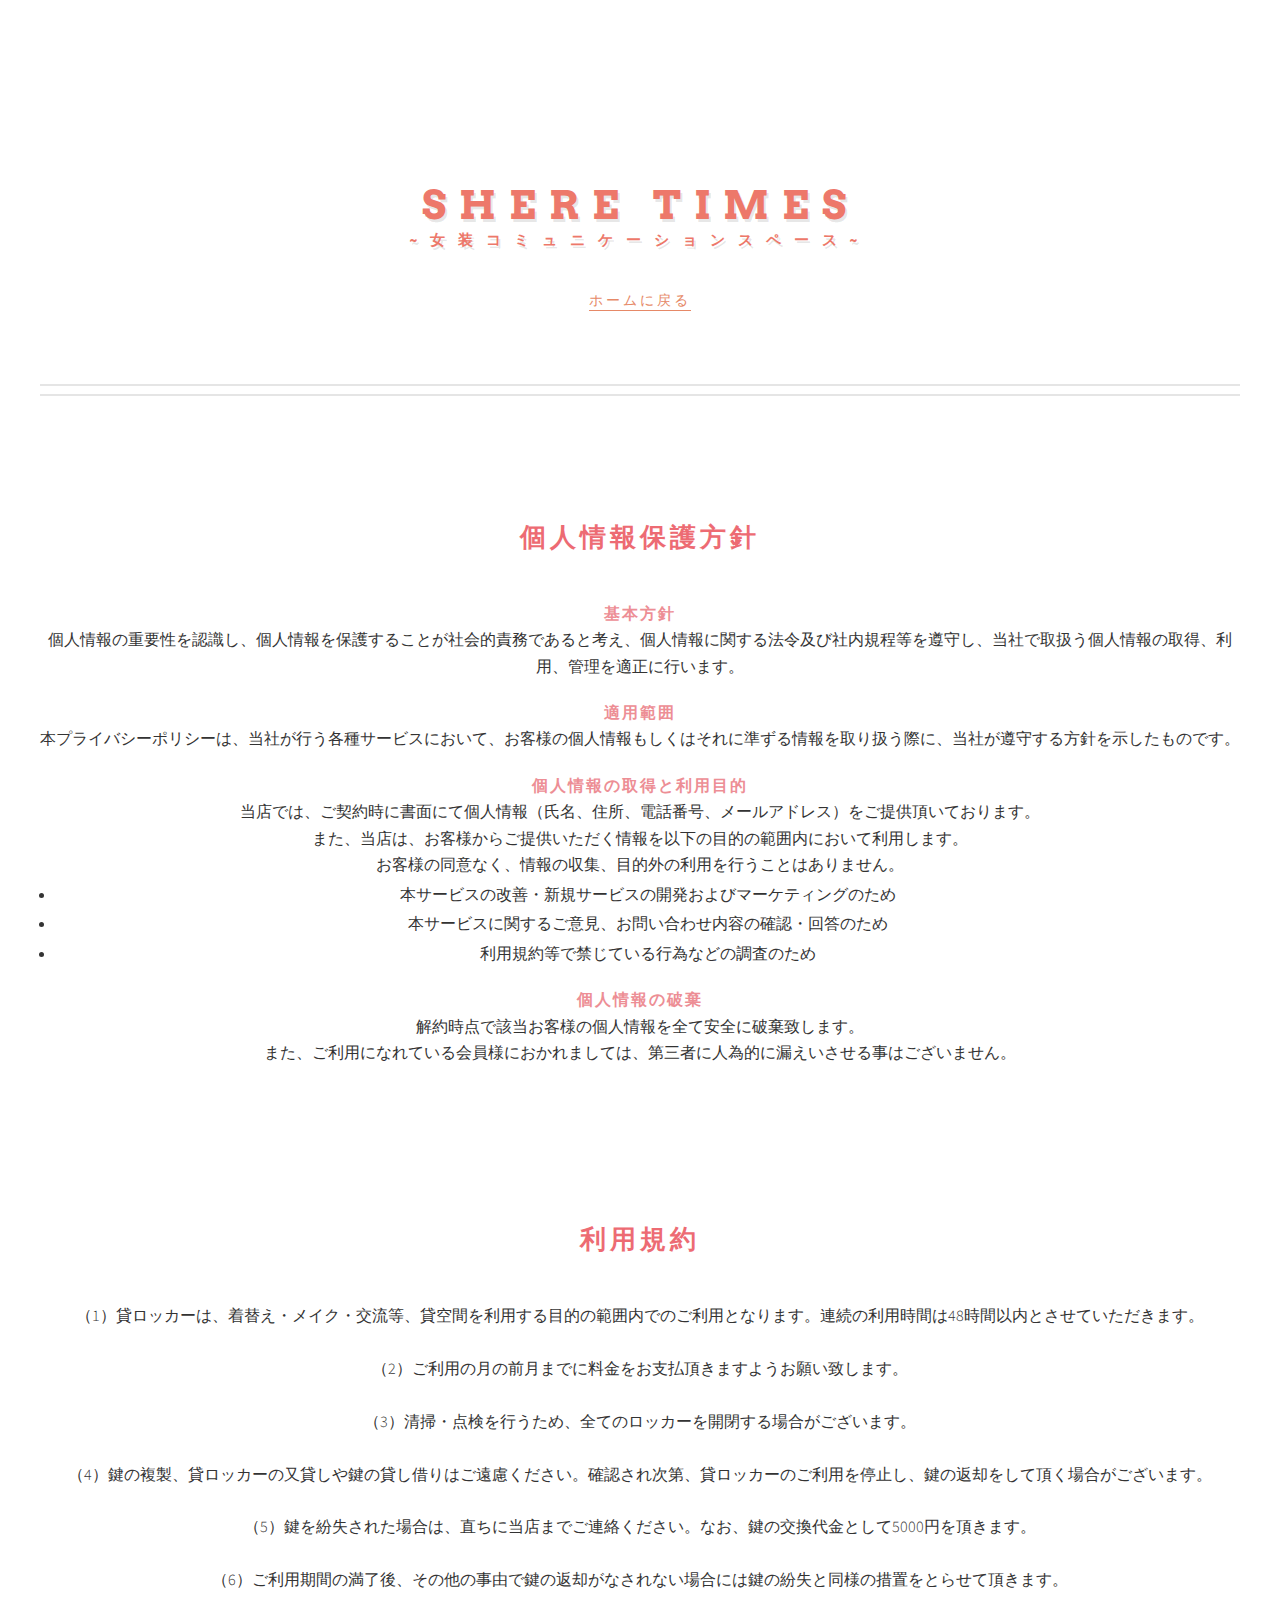
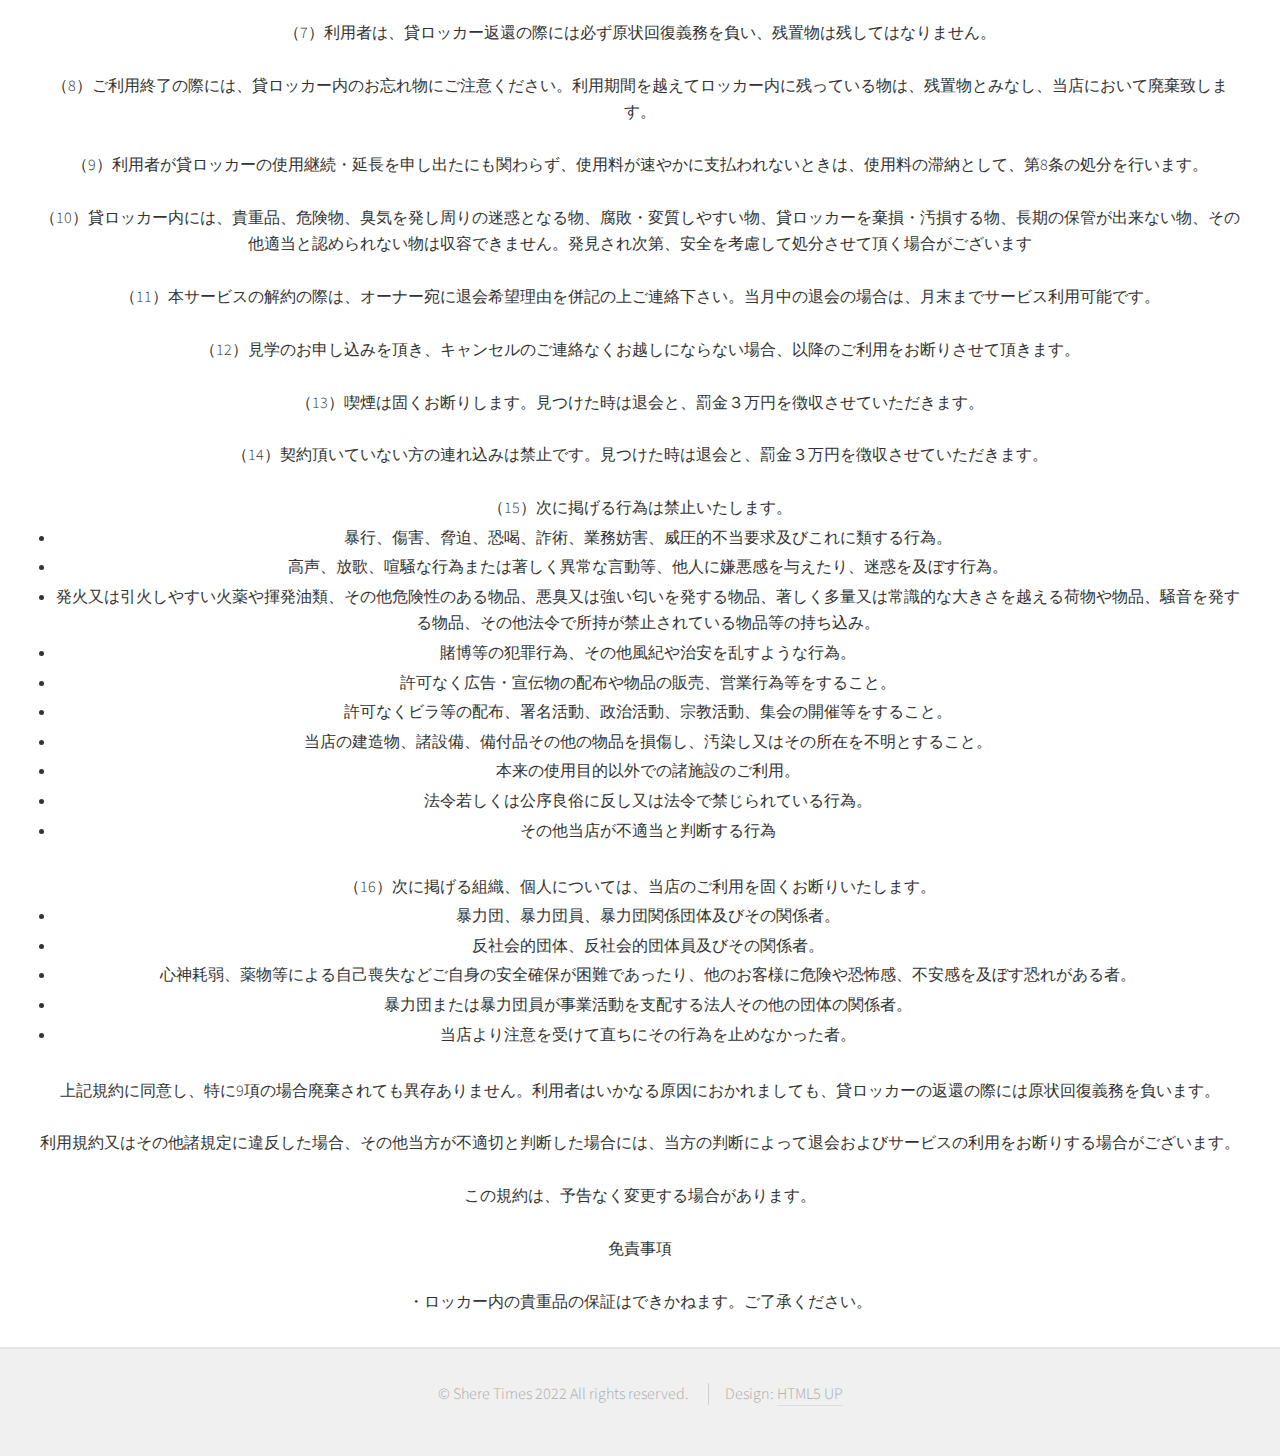
==== rule.html @ 280e463f "再度ファイルをアップロード" ====
<!DOCTYPE HTML>
<!--
	Strongly Typed by HTML5 UP
	html5up.net | @ajlkn
	Free for personal and commercial use under the CCA 3.0 license (html5up.net/license)
-->
<html>

<head>
	<title>Shere Times~女装コミュニケーションスペース~</title>
	<meta charset="utf-8" />
	<meta name="viewport" content="width=device-width, initial-scale=1, user-scalable=no" />
	<link rel="stylesheet" href="assets/css/main.css" />
</head>

<body class="homepage is-preload">
	<div id="page-wrapper">

		<!-- Header -->
		<section id="header">
			<div class="container">
				<h1 id="logo">Shere Times<br><span class="sub">~女装コミュニケーションスペース~</span></h1>
				<p><a href="index.html">ホームに戻る</a></p>
			</div>
		</section>

		<!-- Features -->
		<section id="features">
			<div class="container">
				<header>
					<h2><strong>個人情報保護方針</strong></h2>
				</header>
				<div class="aln-left">
					<h3 style="margin: 1.25em 0 0 0;">基本方針</h3>
					個人情報の重要性を認識し、個人情報を保護することが社会的責務であると考え、個人情報に関する法令及び社内規程等を遵守し、当社で取扱う個人情報の取得、利用、管理を適正に行います。
					<h3 style="margin: 1.25em 0 0 0;">適用範囲</h3>
					本プライバシーポリシーは、当社が行う各種サービスにおいて、お客様の個人情報もしくはそれに準ずる情報を取り扱う際に、当社が遵守する方針を示したものです。
					<h3 style="margin: 1.25em 0 0 0;">個人情報の取得と利用目的</h3>
					当店では、ご契約時に書面にて個人情報（氏名、住所、電話番号、メールアドレス）をご提供頂いております。<br>
					また、当店は、お客様からご提供いただく情報を以下の目的の範囲内において利用します。<br>
					お客様の同意なく、情報の収集、目的外の利用を行うことはありません。<br>
					<ul style="margin-bottom: 0em;">
						<li style="margin: 0.2em 0 0.2em 0; padding-left: 0em;">本サービスの改善・新規サービスの開発およびマーケティングのため</li>
						<li style="margin: 0.2em 0 0.2em 0; padding-left: 0em;">本サービスに関するご意見、お問い合わせ内容の確認・回答のため</li>
						<li style="margin: 0.2em 0 0.2em 0; padding-left: 0em;">利用規約等で禁じている行為などの調査のため</li>
					</ul>
					<h3 style="margin: 1.25em 0 0 0;">個人情報の破棄</h3>
					解約時点で該当お客様の個人情報を全て安全に破棄致します。<br>
					また、ご利用になれている会員様におかれましては、第三者に人為的に漏えいさせる事はございません。
				</div>
			</div>
		</section>

		<!-- Features -->
		<section id="features">
			<div class="container">
				<header>
					<h2><strong>利用規約</strong></h2>
				</header>
				<div class="aln-left">
					（1）貸ロッカーは、着替え・メイク・交流等、貸空間を利用する目的の範囲内でのご利用となります。連続の利用時間は48時間以内とさせていただきます。<br>
					<br>
					（2）ご利用の月の前月までに料金をお支払頂きますようお願い致します。<br>
					<br>
					（3）清掃・点検を行うため、全てのロッカーを開閉する場合がございます。<br>
					<br>
					（4）鍵の複製、貸ロッカーの又貸しや鍵の貸し借りはご遠慮ください。確認され次第、貸ロッカーのご利用を停止し、鍵の返却をして頂く場合がございます。<br>
					<br>
					（5）鍵を紛失された場合は、直ちに当店までご連絡ください。なお、鍵の交換代金として5000円を頂きます。<br>
					<br>
					（6）ご利用期間の満了後、その他の事由で鍵の返却がなされない場合には鍵の紛失と同様の措置をとらせて頂きます。<br>
					<br>
					（7）利用者は、貸ロッカー返還の際には必ず原状回復義務を負い、残置物は残してはなりません。<br>
					<br>
					（8）ご利用終了の際には、貸ロッカー内のお忘れ物にご注意ください。利用期間を越えてロッカー内に残っている物は、残置物とみなし、当店において廃棄致します。<br>
					<br>
					（9）利用者が貸ロッカーの使用継続・延長を申し出たにも関わらず、使用料が速やかに支払われないときは、使用料の滞納として、第8条の処分を行います。<br>
					<br>
					（10）貸ロッカー内には、貴重品、危険物、臭気を発し周りの迷惑となる物、腐敗・変質しやすい物、貸ロッカーを棄損・汚損する物、長期の保管が出来ない物、その他適当と認められない物は収容できません。発見され次第、安全を考慮して処分させて頂く場合がございます<br>
					<br>
					（11）本サービスの解約の際は、オーナー宛に退会希望理由を併記の上ご連絡下さい。当月中の退会の場合は、月末までサービス利用可能です。<br>
					<br>
					（12）見学のお申し込みを頂き、キャンセルのご連絡なくお越しにならない場合、以降のご利用をお断りさせて頂きます。<br>
					<br>
					（13）喫煙は固くお断りします。見つけた時は退会と、罰金３万円を徴収させていただきます。<br>
					<br>
					（14）契約頂いていない方の連れ込みは禁止です。見つけた時は退会と、罰金３万円を徴収させていただきます。<br>
					<br>
					（15）次に掲げる行為は禁止いたします。
					<ul style="margin-bottom: 0em;">
						<li style="margin: 0.2em 0 0.2em 0; padding-left: 0em;">暴行、傷害、脅迫、恐喝、詐術、業務妨害、威圧的不当要求及びこれに類する行為。
						</li>
						<li style="margin: 0.2em 0 0.2em 0; padding-left: 0em;">
							高声、放歌、喧騒な行為または著しく異常な言動等、他人に嫌悪感を与えたり、迷惑を及ぼす行為。</li>
						<li style="margin: 0.2em 0 0.2em 0; padding-left: 0em;">
							発火又は引火しやすい火薬や揮発油類、その他危険性のある物品、悪臭又は強い匂いを発する物品、著しく多量又は常識的な大きさを越える荷物や物品、騒音を発する物品、その他法令で所持が禁止されている物品等の持ち込み。
						</li>
						<li style="margin: 0.2em 0 0.2em 0; padding-left: 0em;">賭博等の犯罪行為、その他風紀や治安を乱すような行為。</li>
						<li style="margin: 0.2em 0 0.2em 0; padding-left: 0em;">許可なく広告・宣伝物の配布や物品の販売、営業行為等をすること。</li>
						<li style="margin: 0.2em 0 0.2em 0; padding-left: 0em;">許可なくビラ等の配布、署名活動、政治活動、宗教活動、集会の開催等をすること。
						</li>
						<li style="margin: 0.2em 0 0.2em 0; padding-left: 0em;">
							当店の建造物、諸設備、備付品その他の物品を損傷し、汚染し又はその所在を不明とすること。</li>
						<li style="margin: 0.2em 0 0.2em 0; padding-left: 0em;">本来の使用目的以外での諸施設のご利用。</li>
						<li style="margin: 0.2em 0 0.2em 0; padding-left: 0em;">法令若しくは公序良俗に反し又は法令で禁じられている行為。</li>
						<li style="margin: 0.2em 0 0.2em 0; padding-left: 0em;">その他当店が不適当と判断する行為</li>
					</ul>
					<br>
					（16）次に掲げる組織、個人については、当店のご利用を固くお断りいたします。<br>
					<ul style="margin-bottom: 0em;">
						<li style="margin: 0.2em 0 0.2em 0; padding-left: 0em;">暴力団、暴力団員、暴力団関係団体及びその関係者。</li>
						<li style="margin: 0.2em 0 0.2em 0; padding-left: 0em;">反社会的団体、反社会的団体員及びその関係者。</li>
						<li style="margin: 0.2em 0 0.2em 0; padding-left: 0em;">
							心神耗弱、薬物等による自己喪失などご自身の安全確保が困難であったり、他のお客様に危険や恐怖感、不安感を及ぼす恐れがある者。</li>
						<li style="margin: 0.2em 0 0.2em 0; padding-left: 0em;">暴力団または暴力団員が事業活動を支配する法人その他の団体の関係者。</li>
						<li style="margin: 0.2em 0 0.2em 0; padding-left: 0em;">当店より注意を受けて直ちにその行為を止めなかった者。</li>
					</ul>
					<br>
					上記規約に同意し、特に9項の場合廃棄されても異存ありません。利用者はいかなる原因におかれましても、貸ロッカーの返還の際には原状回復義務を負います。<br>
					<br>
					利用規約又はその他諸規定に違反した場合、その他当方が不適切と判断した場合には、当方の判断によって退会およびサービスの利用をお断りする場合がございます。<br>
					<br>
					この規約は、予告なく変更する場合があります。<br>
					<br>
					免責事項<br>
					<br>
					・ロッカー内の貴重品の保証はできかねます。ご了承ください。<br>
				</div>
			</div>
		</section>

		<!-- Footer -->
		<section id="footer">
			<div id="copyright">
				<ul class="links">
					<li>&copy; Shere Times 2022 All rights reserved.</li>
					<li>Design: <a href="http://html5up.net" style="border-bottom: solid 1px #ddd;">HTML5 UP</a></li>
				</ul>
			</div>
		</section>

	</div>

	<!-- Scripts -->
	<script src="assets/js/jquery.min.js"></script>
	<script src="assets/js/jquery.dropotron.min.js"></script>
	<script src="assets/js/browser.min.js"></script>
	<script src="assets/js/breakpoints.min.js"></script>
	<script src="assets/js/util.js"></script>
	<script src="assets/js/main.js"></script>
	<script type="text/javascript">
		$('a[href^="#"]').click(function () {
			var speed = 800;
			var href = $(this).attr("href");
			if (href == "#navPanel") {
				return true;
			}
			var target = $(href == "#" || href == "" ? 'html' : href);
			$('body,html').animate({ scrollTop: target.offset().top }, speed, 'swing');
			return false;
		});
	</script>

</body>

</html>
---- assets/css/main.css ----
@import url("fontawesome-all.min.css");
@import url("https://fonts.googleapis.com/css?family=Source+Sans+Pro:300,400,600|Arvo:700");

/*
	Strongly Typed by HTML5 UP
	html5up.net | @ajlkn
	Free for personal and commercial use under the CCA 3.0 license (html5up.net/license)
*/

html,
body,
div,
span,
applet,
object,
iframe,
h1,
h2,
h3,
h4,
h5,
h6,
p,
blockquote,
pre,
a,
abbr,
acronym,
address,
big,
cite,
code,
del,
dfn,
em,
img,
ins,
kbd,
q,
s,
samp,
small,
strike,
strong,
sub,
sup,
tt,
var,
b,
u,
i,
center,
dl,
dt,
dd,
ol,
ul,
li,
fieldset,
form,
label,
legend,
table,
caption,
tbody,
tfoot,
thead,
tr,
th,
td,
article,
aside,
canvas,
details,
embed,
figure,
figcaption,
footer,
header,
hgroup,
menu,
nav,
output,
ruby,
section,
summary,
time,
mark,
audio,
video {
	margin: 0;
	padding: 0;
	border: 0;
	font-size: 100%;
	font: inherit;
	vertical-align: baseline;
}

article,
aside,
details,
figcaption,
figure,
footer,
header,
hgroup,
menu,
nav,
section {
	display: block;
}

body {
	line-height: 1;
}

ol,
ul {
	list-style: none;
}

blockquote,
q {
	quotes: none;
}

blockquote:before,
blockquote:after,
q:before,
q:after {
	content: '';
	content: none;
}

table {
	border-collapse: collapse;
	border-spacing: 0;
}

body {
	-webkit-text-size-adjust: none;
}

mark {
	background-color: transparent;
	color: inherit;
}

input::-moz-focus-inner {
	border: 0;
	padding: 0;
}

input,
select,
textarea {
	-moz-appearance: none;
	-webkit-appearance: none;
	-ms-appearance: none;
	appearance: none;
}

/* Basic */

html {
	box-sizing: border-box;
}

*,
*:before,
*:after {
	box-sizing: inherit;
}

body {
	background: #f0f0f0;
}

body.is-preload *,
body.is-preload *:before,
body.is-preload *:after {
	-moz-animation: none !important;
	-webkit-animation: none !important;
	-ms-animation: none !important;
	animation: none !important;
	-moz-transition: none !important;
	-webkit-transition: none !important;
	-ms-transition: none !important;
	transition: none !important;
}

body,
input,
textarea,
select {
	font-family: 'Source Sans Pro';
	font-weight: 300;
	color: #333333;
	line-height: 1.65em;
	font-size: 15pt;
}

h1,
h2,
h3,
h4,
h5,
h6 {
	font-weight: 600;
	text-transform: uppercase;
	color: #888;
}

h1 a,
h2 a,
h3 a,
h4 a,
h5 a,
h6 a {
	color: inherit;
	text-decoration: none;
	border: 0;
}

h2 {
	font-size: 1.65em;
	font-weight: 400;
	letter-spacing: 4px;
	margin: 0 0 1.5em 0;
	line-height: 1.75em;
	padding-top: 4.5em;
	color: #ED6B73;
}

h3 {
	font-size: 1em;
	letter-spacing: 2px;
	margin: 0 0 1.25em 0;
	color: #ED8E95;
}

a {
	-moz-transition: color 0.25s ease-in-out, border-bottom-color 0.25s ease-in-out;
	-webkit-transition: color 0.25s ease-in-out, border-bottom-color 0.25s ease-in-out;
	-ms-transition: color 0.25s ease-in-out, border-bottom-color 0.25s ease-in-out;
	transition: color 0.25s ease-in-out, border-bottom-color 0.25s ease-in-out;
	color: #E68967;
	text-decoration: none;
	border-bottom: solid 1px #E68967;
}

a strong {
	-moz-transition: color 0.25s ease-in-out, border-bottom-color 0.25s ease-in-out;
	-webkit-transition: color 0.25s ease-in-out, border-bottom-color 0.25s ease-in-out;
	-ms-transition: color 0.25s ease-in-out, border-bottom-color 0.25s ease-in-out;
	transition: color 0.25s ease-in-out, border-bottom-color 0.25s ease-in-out;
}

a:hover {
	color: #ed786a;
	border-bottom-color: rgba(255, 255, 255, 0);
}

a:hover strong {
	color: #ed786a;
}

strong,
b {
	font-weight: 600;
}

em,
i {
	font-style: italic;
}

sub {
	position: relative;
	top: 0.5em;
	font-size: 0.8em;
}

sup {
	position: relative;
	top: -0.5em;
	font-size: 0.8em;
}

hr {
	border: 0;
	border-top: solid 1px #ddd;
}

blockquote {
	border-left: solid 0.5em #ddd;
	padding: 1em 0 1em 2em;
	font-style: italic;
}

p {
	text-align: justify;
	margin-bottom: 2em;
}

ul,
ol,
dl,
table,
blockquote {
	margin-bottom: 2em;
}

br.clear {
	clear: both;
}

/* Container */

.container {
	margin: 0 auto;
	max-width: 100%;
	width: 70em;
}

@media screen and (max-width: 1680px) {

	.container {
		width: 68em;
	}

}

@media screen and (max-width: 1280px) {

	.container {
		width: calc(100% - 80px);
	}

}

@media screen and (max-width: 980px) {

	.container {
		width: calc(100% - 100px);
	}

}

@media screen and (max-width: 736px) {

	.container {
		width: calc(100% - 40px);
	}

}

/* Row */

.row {
	display: flex;
	flex-wrap: wrap;
	box-sizing: border-box;
	align-items: stretch;
}

.row>* {
	box-sizing: border-box;
}

.row.gtr-uniform>*> :last-child {
	margin-bottom: 0;
}

.row.aln-left {
	justify-content: flex-start;
}

.row.aln-center {
	justify-content: center;
}

.row.aln-right {
	justify-content: flex-end;
}

.row.aln-top {
	align-items: flex-start;
}

.row.aln-middle {
	align-items: center;
}

.row.aln-bottom {
	align-items: flex-end;
}

.row>.imp {
	order: -1;
}

.row>.col-1 {
	width: 8.33333%;
}

.row>.off-1 {
	margin-left: 8.33333%;
}

.row>.col-2 {
	width: 16.66667%;
}

.row>.off-2 {
	margin-left: 16.66667%;
}

.row>.col-3 {
	width: 25%;
}

.row>.off-3 {
	margin-left: 25%;
}

.row>.col-4 {
	width: 33.33333%;
}

.row>.off-4 {
	margin-left: 33.33333%;
}

.row>.col-5 {
	width: 41.66667%;
}

.row>.off-5 {
	margin-left: 41.66667%;
}

.row>.col-6 {
	width: 50%;
}

.row>.off-6 {
	margin-left: 50%;
}

.row>.col-7 {
	width: 58.33333%;
}

.row>.off-7 {
	margin-left: 58.33333%;
}

.row>.col-8 {
	width: 66.66667%;
}

.row>.off-8 {
	margin-left: 66.66667%;
}

.row>.col-9 {
	width: 75%;
}

.row>.off-9 {
	margin-left: 75%;
}

.row>.col-10 {
	width: 83.33333%;
}

.row>.off-10 {
	margin-left: 83.33333%;
}

.row>.col-11 {
	width: 91.66667%;
}

.row>.off-11 {
	margin-left: 91.66667%;
}

.row>.col-12 {
	width: 100%;
}

.row>.off-12 {
	margin-left: 100%;
}

.row.gtr-0 {
	margin-top: 0px;
	margin-left: 0px;
}

.row.gtr-0>* {
	padding: 0px 0 0 0px;
}

.row.gtr-0.gtr-uniform {
	margin-top: 0px;
}

.row.gtr-0.gtr-uniform>* {
	padding-top: 0px;
}

.row.gtr-25 {
	margin-top: -12.5px;
	margin-left: -12.5px;
}

.row.gtr-25>* {
	padding: 12.5px 0 0 12.5px;
}

.row.gtr-25.gtr-uniform {
	margin-top: -12.5px;
}

.row.gtr-25.gtr-uniform>* {
	padding-top: 12.5px;
}

.row.gtr-50 {
	margin-top: -25px;
	margin-left: -25px;
}

.row.gtr-50>* {
	padding: 25px 0 0 25px;
}

.row.gtr-50.gtr-uniform {
	margin-top: -25px;
}

.row.gtr-50.gtr-uniform>* {
	padding-top: 25px;
}

.row {
	margin-top: -50px;
	margin-left: -50px;
}

.row>* {
	padding: 50px 0 0 50px;
}

.row.gtr-uniform {
	margin-top: -50px;
}

.row.gtr-uniform>* {
	padding-top: 50px;
}

.row.gtr-150 {
	margin-top: -75px;
	margin-left: -75px;
}

.row.gtr-150>* {
	padding: 75px 0 0 75px;
}

.row.gtr-150.gtr-uniform {
	margin-top: -75px;
}

.row.gtr-150.gtr-uniform>* {
	padding-top: 75px;
}

.row.gtr-200 {
	margin-top: -100px;
	margin-left: -100px;
}

.row.gtr-200>* {
	padding: 100px 0 0 100px;
}

.row.gtr-200.gtr-uniform {
	margin-top: -100px;
}

.row.gtr-200.gtr-uniform>* {
	padding-top: 100px;
}

@media screen and (max-width: 1680px) {

	.row {
		display: flex;
		flex-wrap: wrap;
		box-sizing: border-box;
		align-items: stretch;
	}

	.row>* {
		box-sizing: border-box;
	}

	.row.gtr-uniform>*> :last-child {
		margin-bottom: 0;
	}

	.row.aln-left {
		justify-content: flex-start;
	}

	.row.aln-center {
		justify-content: center;
	}

	.row.aln-right {
		justify-content: flex-end;
	}

	.row.aln-top {
		align-items: flex-start;
	}

	.row.aln-middle {
		align-items: center;
	}

	.row.aln-bottom {
		align-items: flex-end;
	}

	.row>.imp-xlarge {
		order: -1;
	}

	.row>.col-1-xlarge {
		width: 8.33333%;
	}

	.row>.off-1-xlarge {
		margin-left: 8.33333%;
	}

	.row>.col-2-xlarge {
		width: 16.66667%;
	}

	.row>.off-2-xlarge {
		margin-left: 16.66667%;
	}

	.row>.col-3-xlarge {
		width: 25%;
	}

	.row>.off-3-xlarge {
		margin-left: 25%;
	}

	.row>.col-4-xlarge {
		width: 33.33333%;
	}

	.row>.off-4-xlarge {
		margin-left: 33.33333%;
	}

	.row>.col-5-xlarge {
		width: 41.66667%;
	}

	.row>.off-5-xlarge {
		margin-left: 41.66667%;
	}

	.row>.col-6-xlarge {
		width: 50%;
	}

	.row>.off-6-xlarge {
		margin-left: 50%;
	}

	.row>.col-7-xlarge {
		width: 58.33333%;
	}

	.row>.off-7-xlarge {
		margin-left: 58.33333%;
	}

	.row>.col-8-xlarge {
		width: 66.66667%;
	}

	.row>.off-8-xlarge {
		margin-left: 66.66667%;
	}

	.row>.col-9-xlarge {
		width: 75%;
	}

	.row>.off-9-xlarge {
		margin-left: 75%;
	}

	.row>.col-10-xlarge {
		width: 83.33333%;
	}

	.row>.off-10-xlarge {
		margin-left: 83.33333%;
	}

	.row>.col-11-xlarge {
		width: 91.66667%;
	}

	.row>.off-11-xlarge {
		margin-left: 91.66667%;
	}

	.row>.col-12-xlarge {
		width: 100%;
	}

	.row>.off-12-xlarge {
		margin-left: 100%;
	}

	.row.gtr-0 {
		margin-top: 0px;
		margin-left: 0px;
	}

	.row.gtr-0>* {
		padding: 0px 0 0 0px;
	}

	.row.gtr-0.gtr-uniform {
		margin-top: 0px;
	}

	.row.gtr-0.gtr-uniform>* {
		padding-top: 0px;
	}

	.row.gtr-25 {
		margin-top: -12.5px;
		margin-left: -12.5px;
	}

	.row.gtr-25>* {
		padding: 12.5px 0 0 12.5px;
	}

	.row.gtr-25.gtr-uniform {
		margin-top: -12.5px;
	}

	.row.gtr-25.gtr-uniform>* {
		padding-top: 12.5px;
	}

	.row.gtr-50 {
		margin-top: -25px;
		margin-left: -25px;
	}

	.row.gtr-50>* {
		padding: 25px 0 0 25px;
	}

	.row.gtr-50.gtr-uniform {
		margin-top: -25px;
	}

	.row.gtr-50.gtr-uniform>* {
		padding-top: 25px;
	}

	.row {
		margin-top: -50px;
		margin-left: -50px;
	}

	.row>* {
		padding: 50px 0 0 50px;
	}

	.row.gtr-uniform {
		margin-top: -50px;
	}

	.row.gtr-uniform>* {
		padding-top: 50px;
	}

	.row.gtr-150 {
		margin-top: -75px;
		margin-left: -75px;
	}

	.row.gtr-150>* {
		padding: 75px 0 0 75px;
	}

	.row.gtr-150.gtr-uniform {
		margin-top: -75px;
	}

	.row.gtr-150.gtr-uniform>* {
		padding-top: 75px;
	}

	.row.gtr-200 {
		margin-top: -100px;
		margin-left: -100px;
	}

	.row.gtr-200>* {
		padding: 100px 0 0 100px;
	}

	.row.gtr-200.gtr-uniform {
		margin-top: -100px;
	}

	.row.gtr-200.gtr-uniform>* {
		padding-top: 100px;
	}

}

@media screen and (max-width: 1280px) {

	.row {
		display: flex;
		flex-wrap: wrap;
		box-sizing: border-box;
		align-items: stretch;
	}

	.row>* {
		box-sizing: border-box;
	}

	.row.gtr-uniform>*> :last-child {
		margin-bottom: 0;
	}

	.row.aln-left {
		justify-content: flex-start;
	}

	.row.aln-center {
		justify-content: center;
	}

	.row.aln-right {
		justify-content: flex-end;
	}

	.row.aln-top {
		align-items: flex-start;
	}

	.row.aln-middle {
		align-items: center;
	}

	.row.aln-bottom {
		align-items: flex-end;
	}

	.row>.imp-large {
		order: -1;
	}

	.row>.col-1-large {
		width: 8.33333%;
	}

	.row>.off-1-large {
		margin-left: 8.33333%;
	}

	.row>.col-2-large {
		width: 16.66667%;
	}

	.row>.off-2-large {
		margin-left: 16.66667%;
	}

	.row>.col-3-large {
		width: 25%;
	}

	.row>.off-3-large {
		margin-left: 25%;
	}

	.row>.col-4-large {
		width: 33.33333%;
	}

	.row>.off-4-large {
		margin-left: 33.33333%;
	}

	.row>.col-5-large {
		width: 41.66667%;
	}

	.row>.off-5-large {
		margin-left: 41.66667%;
	}

	.row>.col-6-large {
		width: 50%;
	}

	.row>.off-6-large {
		margin-left: 50%;
	}

	.row>.col-7-large {
		width: 58.33333%;
	}

	.row>.off-7-large {
		margin-left: 58.33333%;
	}

	.row>.col-8-large {
		width: 66.66667%;
	}

	.row>.off-8-large {
		margin-left: 66.66667%;
	}

	.row>.col-9-large {
		width: 75%;
	}

	.row>.off-9-large {
		margin-left: 75%;
	}

	.row>.col-10-large {
		width: 83.33333%;
	}

	.row>.off-10-large {
		margin-left: 83.33333%;
	}

	.row>.col-11-large {
		width: 91.66667%;
	}

	.row>.off-11-large {
		margin-left: 91.66667%;
	}

	.row>.col-12-large {
		width: 100%;
	}

	.row>.off-12-large {
		margin-left: 100%;
	}

	.row.gtr-0 {
		margin-top: 0px;
		margin-left: 0px;
	}

	.row.gtr-0>* {
		padding: 0px 0 0 0px;
	}

	.row.gtr-0.gtr-uniform {
		margin-top: 0px;
	}

	.row.gtr-0.gtr-uniform>* {
		padding-top: 0px;
	}

	.row.gtr-25 {
		margin-top: -10px;
		margin-left: -10px;
	}

	.row.gtr-25>* {
		padding: 10px 0 0 10px;
	}

	.row.gtr-25.gtr-uniform {
		margin-top: -10px;
	}

	.row.gtr-25.gtr-uniform>* {
		padding-top: 10px;
	}

	.row.gtr-50 {
		margin-top: -20px;
		margin-left: -20px;
	}

	.row.gtr-50>* {
		padding: 20px 0 0 20px;
	}

	.row.gtr-50.gtr-uniform {
		margin-top: -20px;
	}

	.row.gtr-50.gtr-uniform>* {
		padding-top: 20px;
	}

	.row {
		margin-top: -40px;
		margin-left: -40px;
	}

	.row>* {
		padding: 40px 0 0 40px;
	}

	.row.gtr-uniform {
		margin-top: -40px;
	}

	.row.gtr-uniform>* {
		padding-top: 40px;
	}

	.row.gtr-150 {
		margin-top: -60px;
		margin-left: -60px;
	}

	.row.gtr-150>* {
		padding: 60px 0 0 60px;
	}

	.row.gtr-150.gtr-uniform {
		margin-top: -60px;
	}

	.row.gtr-150.gtr-uniform>* {
		padding-top: 60px;
	}

	.row.gtr-200 {
		margin-top: -80px;
		margin-left: -80px;
	}

	.row.gtr-200>* {
		padding: 80px 0 0 80px;
	}

	.row.gtr-200.gtr-uniform {
		margin-top: -80px;
	}

	.row.gtr-200.gtr-uniform>* {
		padding-top: 80px;
	}

}

@media screen and (max-width: 980px) {

	.row {
		display: flex;
		flex-wrap: wrap;
		box-sizing: border-box;
		align-items: stretch;
	}

	.row>* {
		box-sizing: border-box;
	}

	.row.gtr-uniform>*> :last-child {
		margin-bottom: 0;
	}

	.row.aln-left {
		justify-content: flex-start;
	}

	.row.aln-center {
		justify-content: center;
	}

	.row.aln-right {
		justify-content: flex-end;
	}

	.row.aln-top {
		align-items: flex-start;
	}

	.row.aln-middle {
		align-items: center;
	}

	.row.aln-bottom {
		align-items: flex-end;
	}

	.row>.imp-medium {
		order: -1;
	}

	.row>.col-1-medium {
		width: 8.33333%;
	}

	.row>.off-1-medium {
		margin-left: 8.33333%;
	}

	.row>.col-2-medium {
		width: 16.66667%;
	}

	.row>.off-2-medium {
		margin-left: 16.66667%;
	}

	.row>.col-3-medium {
		width: 25%;
	}

	.row>.off-3-medium {
		margin-left: 25%;
	}

	.row>.col-4-medium {
		width: 33.33333%;
	}

	.row>.off-4-medium {
		margin-left: 33.33333%;
	}

	.row>.col-5-medium {
		width: 41.66667%;
	}

	.row>.off-5-medium {
		margin-left: 41.66667%;
	}

	.row>.col-6-medium {
		width: 50%;
	}

	.row>.off-6-medium {
		margin-left: 50%;
	}

	.row>.col-7-medium {
		width: 58.33333%;
	}

	.row>.off-7-medium {
		margin-left: 58.33333%;
	}

	.row>.col-8-medium {
		width: 66.66667%;
	}

	.row>.off-8-medium {
		margin-left: 66.66667%;
	}

	.row>.col-9-medium {
		width: 75%;
	}

	.row>.off-9-medium {
		margin-left: 75%;
	}

	.row>.col-10-medium {
		width: 83.33333%;
	}

	.row>.off-10-medium {
		margin-left: 83.33333%;
	}

	.row>.col-11-medium {
		width: 91.66667%;
	}

	.row>.off-11-medium {
		margin-left: 91.66667%;
	}

	.row>.col-12-medium {
		width: 100%;
	}

	.row>.off-12-medium {
		margin-left: 100%;
	}

	.row.gtr-0 {
		margin-top: 0px;
		margin-left: 0px;
	}

	.row.gtr-0>* {
		padding: 0px 0 0 0px;
	}

	.row.gtr-0.gtr-uniform {
		margin-top: 0px;
	}

	.row.gtr-0.gtr-uniform>* {
		padding-top: 0px;
	}

	.row.gtr-25 {
		margin-top: -12.5px;
		margin-left: -12.5px;
	}

	.row.gtr-25>* {
		padding: 12.5px 0 0 12.5px;
	}

	.row.gtr-25.gtr-uniform {
		margin-top: -12.5px;
	}

	.row.gtr-25.gtr-uniform>* {
		padding-top: 12.5px;
	}

	.row.gtr-50 {
		margin-top: -25px;
		margin-left: -25px;
	}

	.row.gtr-50>* {
		padding: 25px 0 0 25px;
	}

	.row.gtr-50.gtr-uniform {
		margin-top: -25px;
	}

	.row.gtr-50.gtr-uniform>* {
		padding-top: 25px;
	}

	.row {
		margin-top: -50px;
		margin-left: -50px;
	}

	.row>* {
		padding: 50px 0 0 50px;
	}

	.row.gtr-uniform {
		margin-top: -50px;
	}

	.row.gtr-uniform>* {
		padding-top: 50px;
	}

	.row.gtr-150 {
		margin-top: -75px;
		margin-left: -75px;
	}

	.row.gtr-150>* {
		padding: 75px 0 0 75px;
	}

	.row.gtr-150.gtr-uniform {
		margin-top: -75px;
	}

	.row.gtr-150.gtr-uniform>* {
		padding-top: 75px;
	}

	.row.gtr-200 {
		margin-top: -100px;
		margin-left: -100px;
	}

	.row.gtr-200>* {
		padding: 100px 0 0 100px;
	}

	.row.gtr-200.gtr-uniform {
		margin-top: -100px;
	}

	.row.gtr-200.gtr-uniform>* {
		padding-top: 100px;
	}

}

@media screen and (max-width: 736px) {

	.row {
		display: flex;
		flex-wrap: wrap;
		box-sizing: border-box;
		align-items: stretch;
	}

	.row>* {
		box-sizing: border-box;
	}

	.row.gtr-uniform>*> :last-child {
		margin-bottom: 0;
	}

	.row.aln-left {
		justify-content: flex-start;
	}

	.row.aln-center {
		justify-content: center;
	}

	.row.aln-right {
		justify-content: flex-end;
	}

	.row.aln-top {
		align-items: flex-start;
	}

	.row.aln-middle {
		align-items: center;
	}

	.row.aln-bottom {
		align-items: flex-end;
	}

	.row>.imp-small {
		order: -1;
	}

	.row>.col-1-small {
		width: 8.33333%;
	}

	.row>.off-1-small {
		margin-left: 8.33333%;
	}

	.row>.col-2-small {
		width: 16.66667%;
	}

	.row>.off-2-small {
		margin-left: 16.66667%;
	}

	.row>.col-3-small {
		width: 25%;
	}

	.row>.off-3-small {
		margin-left: 25%;
	}

	.row>.col-4-small {
		width: 33.33333%;
	}

	.row>.off-4-small {
		margin-left: 33.33333%;
	}

	.row>.col-5-small {
		width: 41.66667%;
	}

	.row>.off-5-small {
		margin-left: 41.66667%;
	}

	.row>.col-6-small {
		width: 50%;
	}

	.row>.off-6-small {
		margin-left: 50%;
	}

	.row>.col-7-small {
		width: 58.33333%;
	}

	.row>.off-7-small {
		margin-left: 58.33333%;
	}

	.row>.col-8-small {
		width: 66.66667%;
	}

	.row>.off-8-small {
		margin-left: 66.66667%;
	}

	.row>.col-9-small {
		width: 75%;
	}

	.row>.off-9-small {
		margin-left: 75%;
	}

	.row>.col-10-small {
		width: 83.33333%;
	}

	.row>.off-10-small {
		margin-left: 83.33333%;
	}

	.row>.col-11-small {
		width: 91.66667%;
	}

	.row>.off-11-small {
		margin-left: 91.66667%;
	}

	.row>.col-12-small {
		width: 100%;
	}

	.row>.off-12-small {
		margin-left: 100%;
	}

	.row.gtr-0 {
		margin-top: 0px;
		margin-left: 0px;
	}

	.row.gtr-0>* {
		padding: 0px 0 0 0px;
	}

	.row.gtr-0.gtr-uniform {
		margin-top: 0px;
	}

	.row.gtr-0.gtr-uniform>* {
		padding-top: 0px;
	}

	.row.gtr-25 {
		margin-top: -7.5px;
		margin-left: -7.5px;
	}

	.row.gtr-25>* {
		padding: 7.5px 0 0 7.5px;
	}

	.row.gtr-25.gtr-uniform {
		margin-top: -7.5px;
	}

	.row.gtr-25.gtr-uniform>* {
		padding-top: 7.5px;
	}

	.row.gtr-50 {
		margin-top: -15px;
		margin-left: -15px;
	}

	.row.gtr-50>* {
		padding: 15px 0 0 15px;
	}

	.row.gtr-50.gtr-uniform {
		margin-top: -15px;
	}

	.row.gtr-50.gtr-uniform>* {
		padding-top: 15px;
	}

	.row {
		margin-top: -30px;
		margin-left: -30px;
	}

	.row>* {
		padding: 30px 0 0 30px;
	}

	.row.gtr-uniform {
		margin-top: -30px;
	}

	.row.gtr-uniform>* {
		padding-top: 30px;
	}

	.row.gtr-150 {
		margin-top: -45px;
		margin-left: -45px;
	}

	.row.gtr-150>* {
		padding: 45px 0 0 45px;
	}

	.row.gtr-150.gtr-uniform {
		margin-top: -45px;
	}

	.row.gtr-150.gtr-uniform>* {
		padding-top: 45px;
	}

	.row.gtr-200 {
		margin-top: -60px;
		margin-left: -60px;
	}

	.row.gtr-200>* {
		padding: 60px 0 0 60px;
	}

	.row.gtr-200.gtr-uniform {
		margin-top: -60px;
	}

	.row.gtr-200.gtr-uniform>* {
		padding-top: 60px;
	}

}

/* Sections/Article */

section,
article {
	margin-bottom: 3em;
}

section> :last-child,
article> :last-child,
section:last-child,
article:last-child {
	margin-bottom: 0;
}

/* Image */

.image {
	-moz-transition: opacity 0.25s ease-in-out;
	-webkit-transition: opacity 0.25s ease-in-out;
	-ms-transition: opacity 0.25s ease-in-out;
	transition: opacity 0.25s ease-in-out;
	display: inline-block;
	border: solid 6px #ebebeb !important;
}

/* .image:hover {
	opacity: 0.9;
} */

.image img {
	display: block;
	width: 100%;
}

.image.fit {
	display: block;
	width: 100%;
}

.image.featured {
	display: block;
	width: 100%;
	margin: 0 0 3.5em 0;
}

.image.left {
	float: left;
	margin: 0 1.5em 1.5em 0;
	position: relative;
	top: 0.5em;
}

.image.centered {
	display: block;
	margin: 0 0 2em 0;
}

.image.centered img {
	margin: 0 auto;
	width: auto;
}

/* List */

ul {
	list-style: disc;
	padding-left: 1em;
}

ul li {
	padding-left: 0.5em;
	margin: 0.75em 0 0.75em 0;
}

ul li:first-child {
	margin-top: 0;
}

ol {
	list-style: decimal;
	padding-left: 1em;
}

ol li {
	padding-left: 0.5em;
	margin: 0.75em 0 0.75em 0;
}

ol li:first-child {
	margin-top: 0;
}

/* Links */

ul.links {
	list-style: none;
	padding-left: 0;
}

ul.links li {
	display: inline;
	border-left: solid 1px #d0d0d0;
	padding-left: 1em;
	margin: 0 0 0 1em;
}

ul.links li:first-child {
	margin-left: 0;
	padding-left: 0;
	border-left: 0;
}

/* Actions */

ul.actions {
	margin-top: 2.5em;
	clear: both;
	list-style: none;
	padding-left: 0;
}

ul.actions li {
	padding-left: 0;
	display: inline-block;
	margin: 0 0 0 1em;
}

ul.actions li:first-child {
	margin-left: 0;
}

/* Divided */

ul.divided {
	list-style: none;
	padding-left: 0;
}

ul.divided li {
	border-top: solid 2px #e5e5e5;
	padding-left: 0;
	margin: 2.5em 0 0 0;
	padding: 2.5em 0 0 0;
}

ul.divided li:first-child {
	border-top: 0;
	margin-top: 0;
	padding-top: 0;
}

/* Icons */

ul.icons {
	list-style: none;
	padding-left: 0;
}

ul.icons>li {
	position: relative;
	padding: 2em 0 0 3em;
	margin: 0;
}

ul.icons>li:before {
	position: absolute;
	left: 0;
	top: 2.6em;
	display: block;
	font-size: 0.8em;
	background: #878787;
	color: #e4e4e4;
	width: 2em;
	height: 2em;
	border-radius: 2em;
	line-height: 2em;
	text-align: center;
	box-shadow: 0.125em 0.175em 0 0 rgba(0, 0, 0, 0.125);
}

ul.icons>li:first-child {
	padding-top: 0;
}

ul.icons>li:first-child:before {
	top: 0;
}

/* Form */

form label {
	font-weight: 600;
	text-transform: uppercase;
	color: #888;
	display: block;
	margin: 0 0 1em 0;
}

form input[type="text"],
form input[type="email"],
form input[type="password"],
form select,
form textarea {
	-moz-transition: background-color 0.25s ease-in-out;
	-webkit-transition: background-color 0.25s ease-in-out;
	-ms-transition: background-color 0.25s ease-in-out;
	transition: background-color 0.25s ease-in-out;
	-webkit-appearance: none;
	display: block;
	border: 0;
	background: #e8e8e8;
	width: 100%;
	box-shadow: inset 2px 2px 0px 0px rgba(0, 0, 0, 0.1);
	border-radius: 4px;
	line-height: 1.25em;
	padding: 0.75em 1em 0.75em 1em;
}

form input[type="text"]:focus,
form input[type="email"]:focus,
form input[type="password"]:focus,
form select:focus,
form textarea:focus {
	background: #f0f0f0;
}

form textarea {
	min-height: 11em;
}

form ::-webkit-input-placeholder {
	color: #c0c0c0 !important;
	line-height: 1.35em;
}

form :-moz-placeholder {
	color: #c0c0c0 !important;
}

form ::-moz-placeholder {
	color: #c0c0c0 !important;
}

form :-ms-input-placeholder {
	color: #c0c0c0 !important;
}

form ::-moz-focus-inner {
	border: 0;
}

/* Table */

table {
	width: 100%;
}

table tbody tr {
	border-top: solid 1px #E5E5E5;
}

table tbody tr:first-child {
	border-top: 0;
}

table td {
	padding: 0.75em 1em 0.75em 1em;
}

table th {
	text-align: left;
	font-weight: bold;
	padding: 0.75em 1em 0.75em 1em;
}

table thead {
	background: #878787;
	color: #fff;
	font-weight: 400;
	text-transform: uppercase;
	border: 0;
	box-shadow: 0.125em 0.175em 0 0 rgba(0, 0, 0, 0.125);
	font-size: 0.85em;
	letter-spacing: 2px;
}

table tfoot {
	background: #F0F0F0;
	border-top: solid 2px #E5E5E5;
}

/* Button */

input[type="button"],
input[type="submit"],
input[type="reset"],
button,
.button {
	-moz-transition: all 0.25s ease-in-out;
	-webkit-transition: all 0.25s ease-in-out;
	-ms-transition: all 0.25s ease-in-out;
	transition: all 0.25s ease-in-out;
	-webkit-appearance: none;
	position: relative;
	display: inline-block;
	background: #ed786a;
	color: #fff !important;
	text-transform: uppercase;
	border-radius: 4px;
	border: 0;
	outline: 0;
	font-size: 1em;
	box-shadow: 0.125em 0.175em 0 0 rgba(0, 0, 0, 0.125);
	font-weight: 600;
	text-align: center;
	font-size: 0.85em;
	letter-spacing: 2px;
	padding: 0.85em 2.75em 0.85em 2.75em;
}

input[type="button"].icon:before,
input[type="submit"].icon:before,
input[type="reset"].icon:before,
button.icon:before,
.button.icon:before {
	position: relative;
	padding-right: 0.75em;
	opacity: 0.5;
	top: 0.05em;
}

input[type="button"]:hover,
input[type="submit"]:hover,
input[type="reset"]:hover,
button:hover,
.button:hover {
	background: #fd887a;
}

input[type="button"]:active,
input[type="submit"]:active,
input[type="reset"]:active,
button:active,
.button:active {
	background: #ed786a;
}

input[type="button"].alt,
input[type="submit"].alt,
input[type="reset"].alt,
button.alt,
.button.alt {
	background: #878787;
}

input[type="button"].alt:hover,
input[type="submit"].alt:hover,
input[type="reset"].alt:hover,
button.alt:hover,
.button.alt:hover {
	background: #979797;
}

input[type="button"].alt:active,
input[type="submit"].alt:active,
input[type="reset"].alt:active,
button.alt:active,
.button.alt:active {
	background: #878787;
}

/* Box */

.no-sidebar .box.post>header {
	text-align: center;
}

.box.excerpt .date {
	background: #878787;
	color: #fff;
	font-weight: 400;
	text-transform: uppercase;
	border-radius: 4px;
	border: 0;
	box-shadow: 0.125em 0.175em 0 0 rgba(0, 0, 0, 0.125);
	display: inline-block;
	font-size: 0.85em;
	letter-spacing: 2px;
	padding: 0.25em 1em 0.25em 1em;
	margin: 0 0 2.5em 0;
}

/* Icons */

.icon {
	text-decoration: none;
	position: relative;
	text-decoration: none;
}

.icon:before {
	-moz-osx-font-smoothing: grayscale;
	-webkit-font-smoothing: antialiased;
	display: inline-block;
	font-style: normal;
	font-variant: normal;
	text-rendering: auto;
	line-height: 1;
	text-transform: none !important;
	font-family: 'Font Awesome 5 Free';
	font-weight: 400;
}

.icon:before {
	line-height: inherit;
}

.icon>.label {
	display: none;
}

.icon.solid:before {
	font-weight: 900;
}

.icon.brands:before {
	font-family: 'Font Awesome 5 Brands';
}

/* Page Wrapper */

#page-wrapper>section {
	margin-bottom: 0;
}

/* Header */

#header {
	/* position: relative; */
	/* position: relative; */
	background: #fff;
	text-align: center;
}

#header>.container {
	padding: 14em 0 7em 0;
	border-bottom: solid 2px #e5e5e5;
	box-shadow: inset 0px -8px 0px 0px #fff, inset 0px -10px 0px 0px #e5e5e5;
}

#header h1 {
	font-family: 'Arvo';
	font-weight: 700;
	color: #ed786a;
	text-shadow: 0.05em 0.075em 0 rgba(0, 0, 0, 0.1);
	font-size: 3em;
	letter-spacing: 13px;
}

#header h1 .sub {
	font-size: 20px;
}

#header h1 a {
	border: 0;
}

#header p {
	text-transform: uppercase;
	font-weight: 400;
	color: #888;
	margin: 2.5em 0 0 0;
	font-size: 0.85em;
	letter-spacing: 3px;
	text-align: center;
}

/* .home {
	background-image: url(../../images/home.jpg);
	background-size:cover;
	padding-top: 4em;
	padding-bottom: 4em;
} */

.campaign {
	padding-top: 4em;
	font-size: x-large;
	color: #E68967;
	display: block;
}

/* Nav */

#nav {
	position: fixed;
	top: 0;
	left: 0;
	width: 100%;
	cursor: default;
	padding-top: 2em;
	background-color: #EDD8D5;
}

#nav>ul>li {
	display: inline-block;
	padding-right: 2em;
}

#nav>ul>li:last-child {
	padding-right: 0;
}

#nav>ul>li>a {
	border: 0;
	text-decoration: none;
	text-transform: uppercase;
	font-weight: 400;
	color: #333333;
	outline: 0;
	display: block;
}

#nav>ul>li>a:before {
	display: inline-block;
	background: #878787;
	color: #e4e4e4;
	width: 2.25em;
	font-size: 0.8em;
	height: 2.25em;
	border-radius: 2.25em;
	line-height: 2.1em;
	text-align: center;
	box-shadow: 0.125em 0.175em 0 0 rgba(0, 0, 0, 0.125);
	margin-right: 0.75em;
	-moz-transition: color 0.25s ease-in-out, background 0.25s ease-in-out;
	-webkit-transition: color 0.25s ease-in-out, background 0.25s ease-in-out;
	-o-transition: color 0.25s ease-in-out, background 0.25s ease-in-out;
	-ms-transition: color 0.25s ease-in-out, background 0.25s ease-in-out;
	transition: color 0.25s ease-in-out, background 0.25s ease-in-out;
}

#nav>ul>li>a>span {
	-moz-transition: color 0.25s ease-in-out;
	-webkit-transition: color 0.25s ease-in-out;
	-o-transition: color 0.25s ease-in-out;
	-ms-transition: color 0.25s ease-in-out;
	transition: color 0.25s ease-in-out;
	font-size: 0.85em;
	letter-spacing: 3px;
}

#nav>ul>li>ul {
	display: none;
}

#nav>ul>li.active>a:before,
#nav>ul>li:hover>a:before {
	background: #ED786A;
	color: #fff;
}

#nav>ul>li.active>a>span,
#nav>ul>li:hover>a>span {
	color: #ED786A;
}

.dropotron {
	text-align: left;
	border: solid 1px #e5e5e5;
	border-radius: 4px;
	background: #fff;
	background: rgba(255, 255, 255, 0.965);
	box-shadow: 0px 2px 2px 0px rgba(0, 0, 0, 0.1);
	padding: 0.75em 0 0.5em 0;
	min-width: 12em;
	margin-top: calc(-0.5em + 1px);
	margin-left: -2px;
	list-style: none;
}

.dropotron.level-0 {
	margin-top: 1.5em;
	margin-left: -1em;
}

.dropotron.level-0:after {
	content: '';
	display: block;
	position: absolute;
	left: 1.25em;
	top: calc(-0.75em + 1px);
	border-left: solid 0.75em rgba(255, 255, 255, 0);
	border-right: solid 0.75em rgba(255, 255, 255, 0);
	border-bottom: solid 0.75em #fff;
}

.dropotron.level-0:before {
	content: '';
	display: block;
	position: absolute;
	left: 1.25em;
	top: -0.75em;
	border-left: solid 0.75em rgba(255, 255, 255, 0);
	border-right: solid 0.75em rgba(255, 255, 255, 0);
	border-bottom: solid 0.75em #ccc;
}

.dropotron span,
.dropotron a {
	display: block;
	padding: 0.3em 1em 0.3em 1em;
	border: 0;
	border-top: solid 1px #f0f0f0;
	outline: 0;
}

.dropotron li {
	padding-left: 0;
	margin: 0;
}

.dropotron li:first-child>span,
.dropotron li:first-child>a {
	border-top: 0;
	padding-top: 0;
}

.dropotron li:hover>span,
.dropotron li:hover>a {
	-moz-transition: color 0.25s ease-in-out, border-bottom-color 0.25s ease-in-out;
	-webkit-transition: color 0.25s ease-in-out, border-bottom-color 0.25s ease-in-out;
	-ms-transition: color 0.25s ease-in-out, border-bottom-color 0.25s ease-in-out;
	transition: color 0.25s ease-in-out, border-bottom-color 0.25s ease-in-out;
	color: #ed786a;
}

/* Features */

#features {
	/* position: relative; */
	overflow: hidden;
	background: #fff;
	text-align: center;
	/* padding: 6em 0; */
	padding-bottom: 2em;
}

#features p {
	text-align: center;
}

#features ul.actions {
	margin-top: 1.25em;
}

/* Banner */

#banner {
	position: relative;
	overflow: hidden;
	background: #fff;
	color: #fff;
	text-align: center;
	border-top: solid 2px #e5e5e5;
	border-bottom: solid 2px #e5e5e5;
	box-shadow: inset 0px -8px 0px 0px #fff, inset 0px 8px 0px 0px #fff;
	position: relative;
	text-transform: uppercase;
	background: url("../../images/banner.jpg");
	background-size: cover;
	padding: 10em 0;
}

#banner p {
	font-weight: 400;
	font-size: 2em;
	line-height: 1.5em;
	letter-spacing: 4px;
	text-align: center;
	margin: 0;
}

#banner strong {
	color: inherit;
}

#banner>.container {
	position: relative;
}

#banner>.container:before,
#banner>.container:after {
	content: '';
	display: block;
	position: absolute;
	top: 50%;
	width: 35px;
	height: 141px;
	margin-top: -70px;
	background: url("images/bracket.svg");
	opacity: 0.15;
}

#banner>.container:before {
	left: 0;
}

#banner>.container:after {
	-moz-transform: scaleX(-1);
	-webkit-transform: scaleX(-1);
	-ms-transform: scaleX(-1);
	transform: scaleX(-1);
	right: 0;
}

/* Main */

#main {
	position: relative;
	overflow: hidden;
	background: #fff;
	padding: 6em 0;
}

/* Content */

#content>section,
#content>article {
	border-top: solid 2px #e5e5e5;
	box-shadow: inset 0px 8px 0px 0px #fff, inset 0px 10px 0px 0px #e5e5e5;
	margin: 5em 0 0 0;
	padding: 5em 0 0 0;
}

#content>section:first-child,
#content>article:first-child {
	border-top: 0;
	box-shadow: none;
	margin: 0;
	padding: 0;
}

/* Sidebar */

#sidebar>section,
#sidebar>article {
	border-top: solid 2px #e5e5e5;
	box-shadow: inset 0px 8px 0px 0px #fff, inset 0px 10px 0px 0px #e5e5e5;
	margin: 5em 0 0 0;
	padding: 5em 0 0 0;
}

#sidebar>section:first-child,
#sidebar>article:first-child {
	border-top: 0;
	box-shadow: none;
	margin: 0;
	padding: 0;
}

/* Footer */

#footer {
	position: relative;
	overflow: hidden;
	border-top: solid 2px #e5e5e5;
	background: #f0f0f0;
	/* padding: 1em 0 1em 0; */
}

#footer form input[type="text"],
#footer form input[type="email"],
#footer form input[type="password"],
#footer form select,
#footer form textarea {
	background: #f7f7f7;
}

#footer form input[type="text"]:focus,
#footer form input[type="email"]:focus,
#footer form input[type="password"]:focus,
#footer form select:focus,
#footer form textarea:focus {
	background: #fff;
}

#footer h2 {
	text-align: center;
}

#footer li {
	color: #AAA;
}

#footer a {
	color: #AAA;
}

/* Copyright */

#copyright {
	/* border-top: solid 2px #e5e5e5; */
	text-align: center;
	margin-top: 0em;
	padding-top: 1em;
}

/* XLarge */

@media screen and (max-width: 1680px) {

	/* Basic */

	body,
	input,
	textarea,
	select {
		font-size: 13pt;
	}

}

/* Large */

@media screen and (max-width: 1280px) {

	/* Basic */

	body,
	input,
	textarea,
	select {
		font-size: 12pt;
	}

	h2 br,
	h3 br,
	h4 br,
	h5 br,
	h6 br {
		display: none;
	}

	/* Image */

	.image.left {
		max-width: 50%;
	}

	.image.right {
		max-width: 50%;
	}

	/* Header */

	#header>.container {
		padding: 12em 0 5em 0;
	}

	#header h1 {
		font-size: 2.5em;
	}

	#header h1 .sub {
		font-size: 15px;
	}

	/* Nav */

	#nav>ul>li {
		padding-right: 1.25em;
	}

	/* Features */

	/* #features {
		padding: 4em 0;
	} */

	/* Banner */

	#banner {
		padding: 8em 0;
	}

	#banner>.container {
		padding: 0 4em;
	}

	#banner>.container br {
		display: none;
	}

	/* Main */

	#main {
		padding: 4em 0;
	}

	/* Footer */

	#footer {
		padding: 1em 0;
	}

	/* Copyright */

	#copyright {
		margin-top: 0em;
		padding-top: 1em;
	}

}

/* Medium */

#navPanel,
#titleBar {
	display: none;
}

@media screen and (max-width: 980px) {

	/* Basic */

	html,
	body {
		overflow-x: hidden;
	}

	/* Header */

	#header>.container {
		padding: 10em 0 7em 0;
	}

	/* Nav */

	#nav {
		display: none;
	}

	/* Nav */

	#page-wrapper {
		-moz-backface-visibility: hidden;
		-webkit-backface-visibility: hidden;
		-ms-backface-visibility: hidden;
		backface-visibility: hidden;
		-moz-transition: -moz-transform 0.5s ease;
		-webkit-transition: -webkit-transform 0.5s ease;
		-ms-transition: -ms-transform 0.5s ease;
		transition: transform 0.5s ease;
		padding-bottom: 1px;
	}

	#titleBar {
		-moz-backface-visibility: hidden;
		-webkit-backface-visibility: hidden;
		-ms-backface-visibility: hidden;
		backface-visibility: hidden;
		-moz-transition: -moz-transform 0.5s ease;
		-webkit-transition: -webkit-transform 0.5s ease;
		-ms-transition: -ms-transform 0.5s ease;
		transition: transform 0.5s ease;
		display: block;
		height: 44px;
		left: 0;
		position: fixed;
		top: 0;
		width: 100%;
		z-index: 10001;
	}

	#titleBar .toggle {
		text-decoration: none;
		position: absolute;
		left: 0;
		top: 0;
		width: 80px;
		height: 60px;
		border: 0;
	}

	#titleBar .toggle:before {
		-moz-osx-font-smoothing: grayscale;
		-webkit-font-smoothing: antialiased;
		display: inline-block;
		font-style: normal;
		font-variant: normal;
		text-rendering: auto;
		line-height: 1;
		text-transform: none !important;
		font-family: 'Font Awesome 5 Free';
		font-weight: 900;
	}

	#titleBar .toggle:before {
		display: inline-block;
		text-decoration: none;
		content: '\f0c9';
		display: block;
		width: 60px;
		height: 40px;
		background: rgba(232, 232, 232, 0.9);
		border-radius: 4px;
		position: absolute;
		left: 5px;
		top: 5px;
		box-shadow: 0.125em 0.125em 0 0 rgba(0, 0, 0, 0.15);
		text-align: center;
		line-height: 40px;
		font-size: 18px;
		color: #666666;
	}

	#titleBar .toggle:active:before {
		opacity: 0.5;
	}

	#navPanel {
		-moz-backface-visibility: hidden;
		-webkit-backface-visibility: hidden;
		-ms-backface-visibility: hidden;
		backface-visibility: hidden;
		-moz-transform: translateX(-275px);
		-webkit-transform: translateX(-275px);
		-ms-transform: translateX(-275px);
		transform: translateX(-275px);
		-moz-transition: -moz-transform 0.5s ease;
		-webkit-transition: -webkit-transform 0.5s ease;
		-ms-transition: -ms-transform 0.5s ease;
		transition: transform 0.5s ease;
		display: block;
		height: 100%;
		left: 0;
		overflow-y: auto;
		position: fixed;
		top: 0;
		width: 275px;
		z-index: 10002;
		background: #444;
		border-right: solid 2px #3c3c3c;
		font-weight: 400;
		text-transform: uppercase;
		color: #888;
		letter-spacing: 2px;
		font-size: 0.85em;
	}

	#navPanel .link {
		display: block;
		color: #ddd;
		text-decoration: none;
		height: 44px;
		line-height: 44px;
		border: 0;
		border-top: solid 1px #3c3c3c;
		padding: 0 1em 0 1em;
	}

	#navPanel .link:first-child {
		border-top: 0;
	}

	#navPanel .link.depth-0 {
		font-weight: 600;
		color: #fff;
	}

	#navPanel .indent-1 {
		display: inline-block;
		width: 1em;
	}

	#navPanel .indent-2 {
		display: inline-block;
		width: 2em;
	}

	#navPanel .indent-3 {
		display: inline-block;
		width: 3em;
	}

	#navPanel .indent-4 {
		display: inline-block;
		width: 4em;
	}

	#navPanel .indent-5 {
		display: inline-block;
		width: 5em;
	}

	#navPanel .depth-0 {
		color: #fff;
	}

	body.navPanel-visible #page-wrapper {
		-moz-transform: translateX(275px);
		-webkit-transform: translateX(275px);
		-ms-transform: translateX(275px);
		transform: translateX(275px);
	}

	body.navPanel-visible #titleBar {
		-moz-transform: translateX(275px);
		-webkit-transform: translateX(275px);
		-ms-transform: translateX(275px);
		transform: translateX(275px);
	}

	body.navPanel-visible #navPanel {
		-moz-transform: translateX(0);
		-webkit-transform: translateX(0);
		-ms-transform: translateX(0);
		transform: translateX(0);
	}

	/* Sidebar */

	#sidebar {
		padding-top: 6em;
	}

}

/* Small */

@media screen and (max-width: 736px) {

	/* Basic */

	body,
	input,
	textarea,
	select {
		font-size: 11pt;
	}

	h2,
	h3,
	h4,
	h5,
	h6 {
		font-size: 1.2em;
		letter-spacing: 2px;
		text-align: center;
		margin: 0 0 1em 0;
	}

	h2 br,
	h3 br,
	h4 br,
	h5 br,
	h6 br {
		display: none;
	}

	/* Image */

	.image.featured {
		margin: 0 0 1.5em 0;
	}

	.image.left {
		max-width: 35%;
	}

	.image.right {
		max-width: 35%;
	}

	/* Button */

	input[type="button"],
	input[type="submit"],
	input[type="reset"],
	button,
	.button {
		letter-spacing: 2px;
		display: block;
		padding: 1em 0 1em 0;
		width: 100%;
	}

	/* Actions */

	ul.actions li {
		display: block;
		margin: 1em 0 0 0;
	}

	ul.actions li:first-child {
		margin-top: 0;
	}

	/* Box */

	.box.excerpt header {
		text-align: center;
	}

	/* Header */

	#header>.container {
		padding: 6em 0 4em 0;
	}

	#header h1 {
		font-size: 2em;
		letter-spacing: 8px;
		line-height: 1.325em;
	}

	#header h1 .sub {
		font-size: 10px;
	}

	#header p {
		margin: 1.25em 0 0 0;
		letter-spacing: 2px;
	}

	.campaign {
		font-size: large;
	}

	/* Banner */

	#banner {
		padding: 5em 0;
	}

	#banner>.container {
		padding: 0;
	}

	#banner>.container:before,
	#banner>.container:after {
		display: none;
	}

	#banner p {
		font-size: 1.25em;
	}

	/* Features */

	#features {
		padding: 2em 0;
	}

	#features ul.actions {
		margin-top: 0;
	}

	/* Main */

	#main {
		padding: 2em 0;
	}

	/* Content */

	#content>section,
	#content>article {
		margin: 3em 0 0 0;
		padding: 3em 0 0 0;
	}

	/* Sidebar */

	#sidebar {
		padding-top: 3em;
	}

	#sidebar>section,
	#sidebar>article {
		margin: 3em 0 0 0;
		padding: 3em 0 0 0;
	}

	/* Footer */

	#footer {
		padding: 1em 0;
	}

	#footer ul.icons {
		margin-bottom: 0;
	}

	/* Copyright */

	#copyright .links {
		margin-bottom: 0;
	}

	#copyright .links li {
		display: block;
		padding-left: 0;
		margin-left: 0;
		border-left: 0;
	}

}
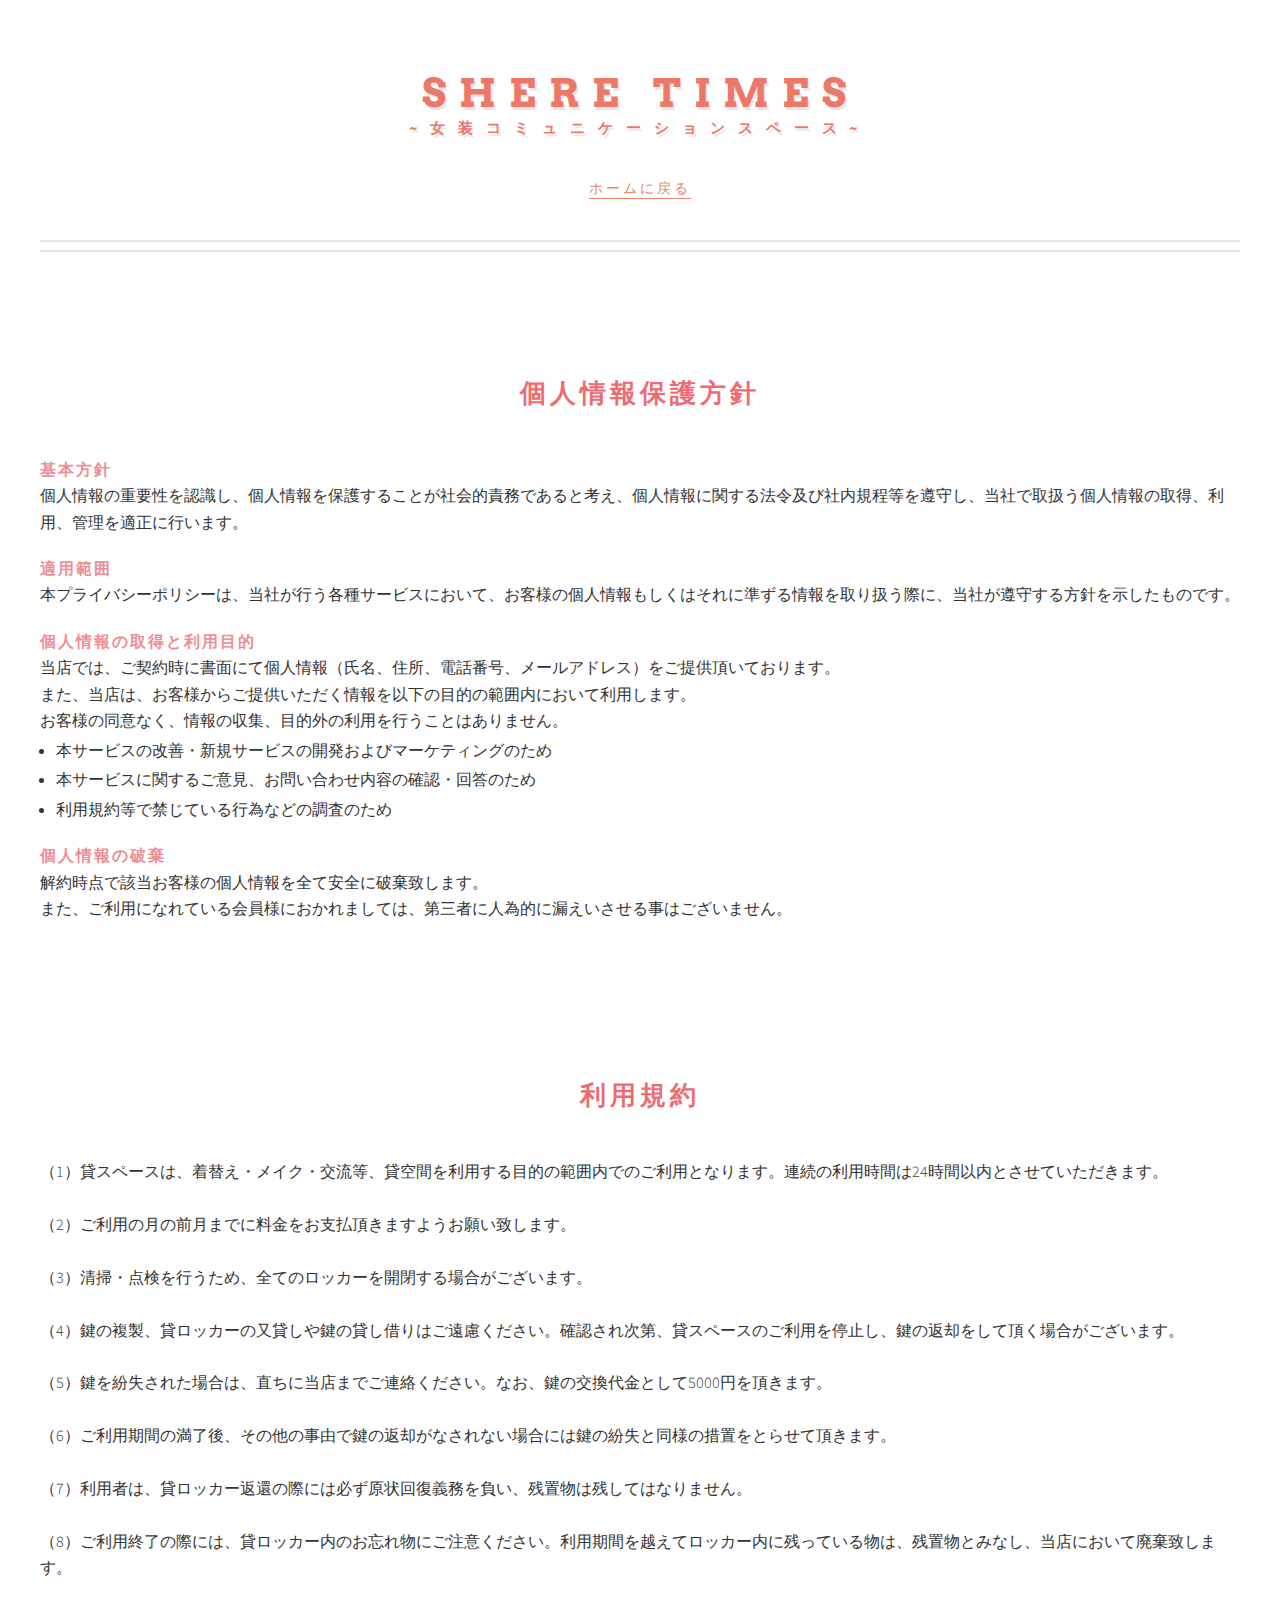
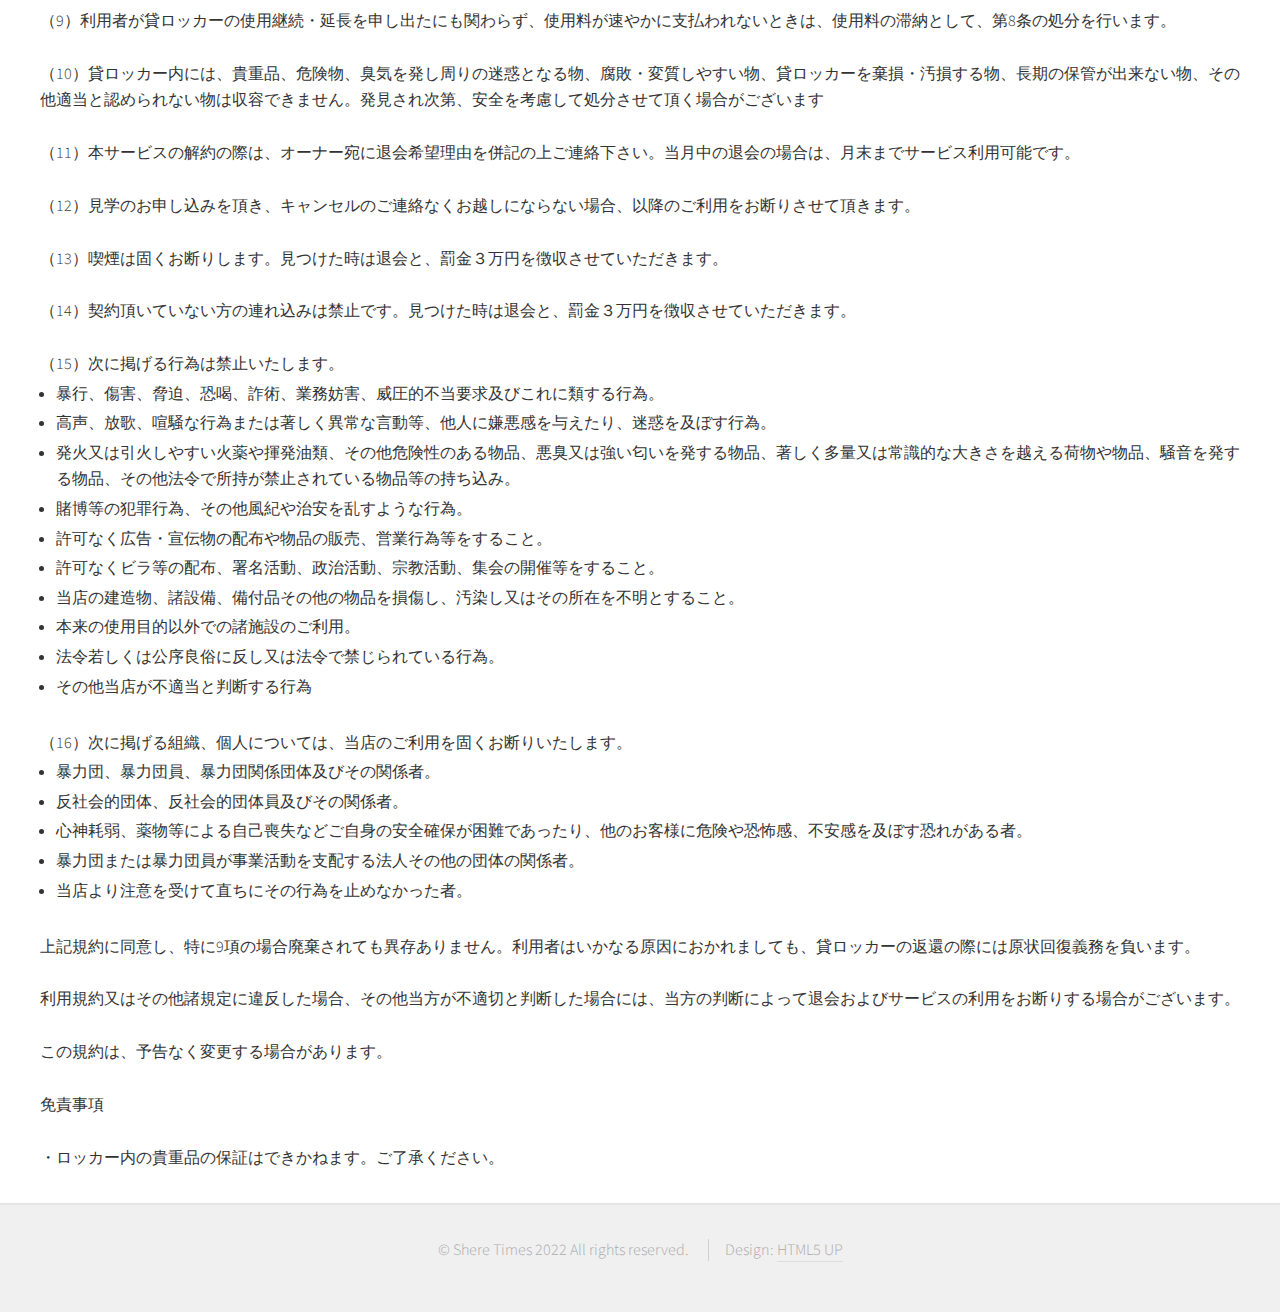
==== commit 1e1e748e: "規約・サービス内容の文言変更" ====
--- a/rule.html
+++ b/rule.html
@@ -18,7 +18,7 @@
 
 		<!-- Header -->
 		<section id="header">
-			<div class="container">
+			<div class="container" style="padding: 5em 0 3em 0;">
 				<h1 id="logo">Shere Times<br><span class="sub">~女装コミュニケーションスペース~</span></h1>
 				<p><a href="index.html">ホームに戻る</a></p>
 			</div>
@@ -58,13 +58,13 @@
 					<h2><strong>利用規約</strong></h2>
 				</header>
 				<div class="aln-left">
-					（1）貸ロッカーは、着替え・メイク・交流等、貸空間を利用する目的の範囲内でのご利用となります。連続の利用時間は48時間以内とさせていただきます。<br>
+					（1）貸スペースは、着替え・メイク・交流等、貸空間を利用する目的の範囲内でのご利用となります。連続の利用時間は24時間以内とさせていただきます。<br>
 					<br>
 					（2）ご利用の月の前月までに料金をお支払頂きますようお願い致します。<br>
 					<br>
 					（3）清掃・点検を行うため、全てのロッカーを開閉する場合がございます。<br>
 					<br>
-					（4）鍵の複製、貸ロッカーの又貸しや鍵の貸し借りはご遠慮ください。確認され次第、貸ロッカーのご利用を停止し、鍵の返却をして頂く場合がございます。<br>
+					（4）鍵の複製、貸ロッカーの又貸しや鍵の貸し借りはご遠慮ください。確認され次第、貸スペースのご利用を停止し、鍵の返却をして頂く場合がございます。<br>
 					<br>
 					（5）鍵を紛失された場合は、直ちに当店までご連絡ください。なお、鍵の交換代金として5000円を頂きます。<br>
 					<br>
@@ -163,4 +163,4 @@
 
 </body>
 
-</html>+</html>--- a/assets/css/main.css
+++ b/assets/css/main.css
@@ -2069,6 +2069,10 @@
 	display: block;
 }
 
+.aln-left {
+	text-align: left;
+}
+
 /* Nav */
 
 #nav {
